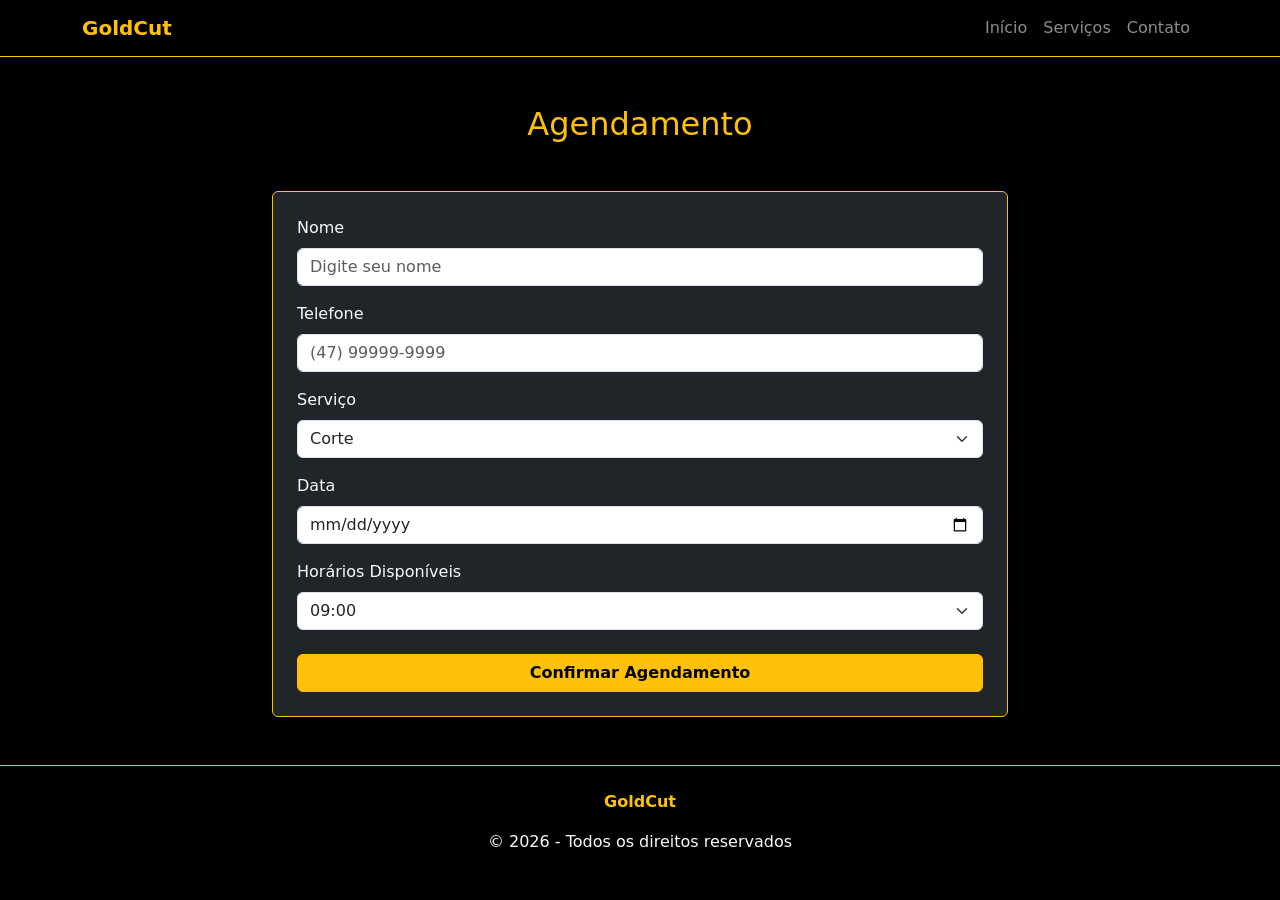
==== agendamento.html @ d3394a91 "fim" ====
<!DOCTYPE html>
<html lang="pt-br">

<head>
    <meta charset="UTF-8">
    <meta name="viewport" content="width=device-width, initial-scale=1.0">

    <!-- Bootstrap -->
    <link href="https://cdn.jsdelivr.net/npm/bootstrap@5.3.8/dist/css/bootstrap.min.css" rel="stylesheet">

    <!-- CSS externo -->
    <link rel="stylesheet" href="style.css">

    <title>Agendamento - GoldCut</title>
</head>

<body class="bg-black text-light">

    <!-- NAVBAR -->
    <nav class="navbar navbar-expand-lg navbar-dark bg-black border-bottom border-warning">

        <div class="container">

            <a class="navbar-brand fw-bold text-warning" href="#">
                GoldCut
            </a>

            <button class="navbar-toggler" type="button" data-bs-toggle="collapse" data-bs-target="#menu">
                <span class="navbar-toggler-icon"></span>
            </button>

            <div class="collapse navbar-collapse" id="menu">

                <ul class="navbar-nav ms-auto">

                    <li class="nav-item">
                        <a class="nav-link" href="#">Início</a>
                    </li>

                    <li class="nav-item">
                        <a class="nav-link" href="#">Serviços</a>
                    </li>

                    <li class="nav-item">
                        <a class="nav-link" href="#">Contato</a>
                    </li>

                </ul>

            </div>

        </div>

    </nav>

    <!-- AGENDAMENTO -->
    <section id="agendamento" class="container py-5">

        <h2 class="text-center text-warning mb-5">
            Agendamento
        </h2>

        <div class="row justify-content-center">

            <div class="col-md-8">

                <form class="bg-dark p-4 rounded border border-warning">

                    <div class="mb-3">

                        <label class="form-label text-light">Nome</label>

                        <input type="text" class="form-control" placeholder="Digite seu nome">

                    </div>

                    <div class="mb-3">

                        <label class="form-label text-light">Telefone</label>

                        <input type="text" class="form-control" placeholder="(47) 99999-9999">

                    </div>

                    <div class="mb-3">

                        <label class="form-label text-light">Serviço</label>

                        <select class="form-select">

                            <option>Corte</option>
                            <option>Barba</option>
                            <option>Combo</option>

                        </select>

                    </div>

                    <div class="mb-3">

                        <label class="form-label text-light">Data</label>

                        <input type="date" class="form-control">

                    </div>

                    <div class="mb-4">

                        <label class="form-label text-light">Horários Disponíveis</label>

                        <select class="form-select">

                            <option>09:00</option>
                            <option>10:00</option>
                            <option>11:00</option>
                            <option>14:00</option>
                            <option>15:00</option>
                            <option>16:00</option>

                        </select>

                    </div>

                    <button class="btn btn-warning w-100 fw-bold">
                        Confirmar Agendamento
                    </button>

                </form>

            </div>

        </div>

    </section>

    <!-- FOOTER -->
    <footer class="text-center p-4 border-top border-warning">

        <p class="text-warning fw-bold">GoldCut</p>
        <p>© 2026 - Todos os direitos reservados</p>

    </footer>

    <script src="https://cdn.jsdelivr.net/npm/bootstrap@5.3.8/dist/js/bootstrap.bundle.min.js"></script>

</body>

</html>
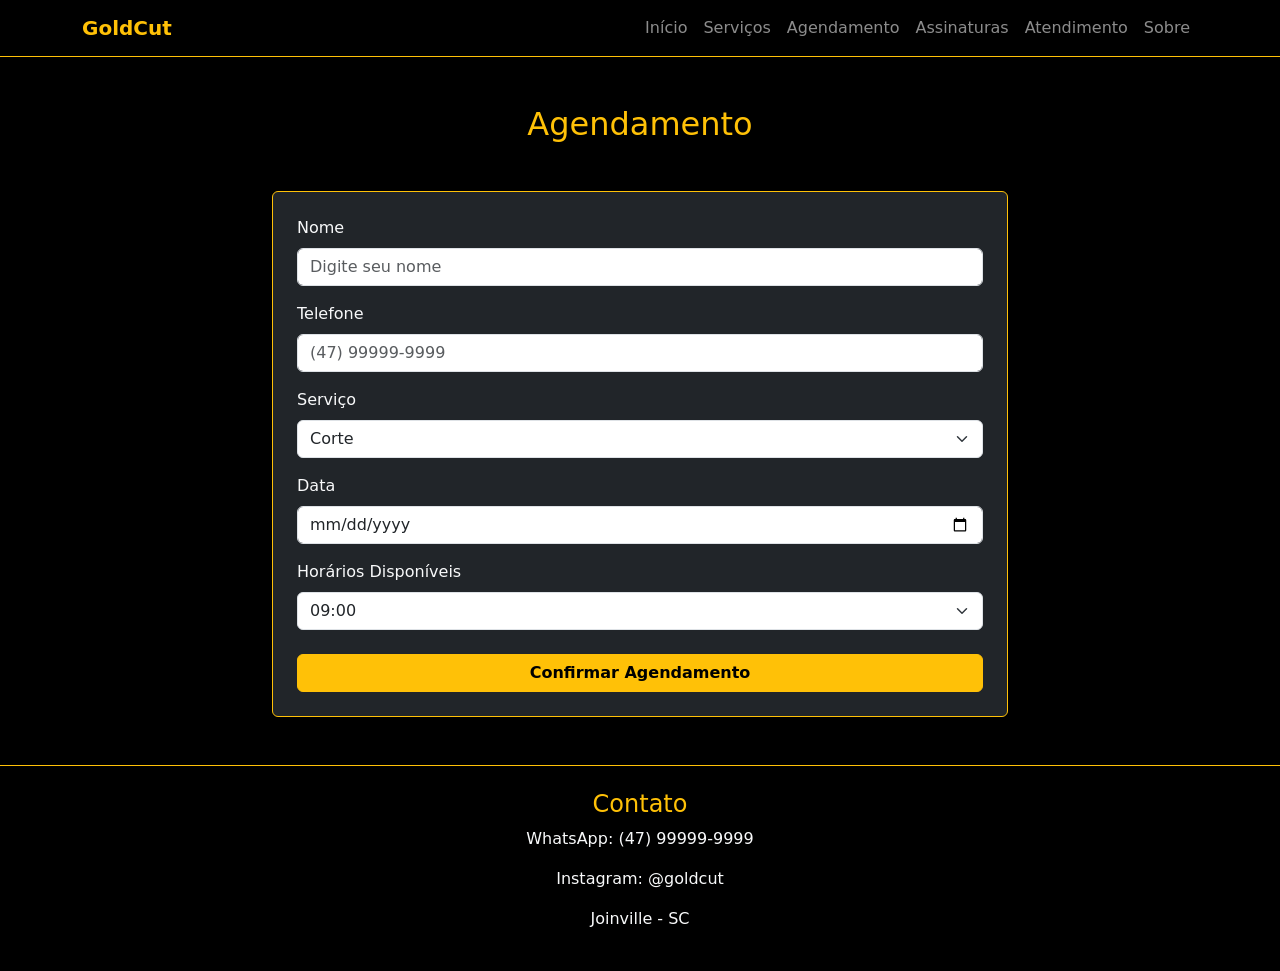
==== commit 33192860: "Finalizando a navegação entre as páginas" ====
--- a/agendamento.html
+++ b/agendamento.html
@@ -5,10 +5,8 @@
     <meta charset="UTF-8">
     <meta name="viewport" content="width=device-width, initial-scale=1.0">
 
-    <!-- Bootstrap -->
     <link href="https://cdn.jsdelivr.net/npm/bootstrap@5.3.8/dist/css/bootstrap.min.css" rel="stylesheet">
 
-    <!-- CSS externo -->
     <link rel="stylesheet" href="style.css">
 
     <title>Agendamento - GoldCut</title>
@@ -16,7 +14,6 @@
 
 <body class="bg-black text-light">
 
-    <!-- NAVBAR -->
     <nav class="navbar navbar-expand-lg navbar-dark bg-black border-bottom border-warning">
 
         <div class="container">
@@ -26,7 +23,9 @@
             </a>
 
             <button class="navbar-toggler" type="button" data-bs-toggle="collapse" data-bs-target="#menu">
+
                 <span class="navbar-toggler-icon"></span>
+
             </button>
 
             <div class="collapse navbar-collapse" id="menu">
@@ -34,15 +33,27 @@
                 <ul class="navbar-nav ms-auto">
 
                     <li class="nav-item">
-                        <a class="nav-link" href="#">Início</a>
+                        <a class="nav-link" href="./index.html">Início</a>
                     </li>
 
                     <li class="nav-item">
-                        <a class="nav-link" href="#">Serviços</a>
+                        <a class="nav-link" href="./servicos.html">Serviços</a>
                     </li>
 
                     <li class="nav-item">
-                        <a class="nav-link" href="#">Contato</a>
+                        <a class="nav-link" href="agendamento.html">Agendamento</a>
+                    </li>
+
+                    <li class="nav-item">
+                        <a class="nav-link" href="./assinatura.html">Assinaturas</a>
+                    </li>
+
+                    <li class="nav-item">
+                        <a class="nav-link" href="./atendimento.html">Atendimento</a>
+                    </li>
+
+                    <li class="nav-item">
+                        <a class="nav-link" href="./sobre.html">Sobre</a>
                     </li>
 
                 </ul>
@@ -53,8 +64,7 @@
 
     </nav>
 
-    <!-- AGENDAMENTO -->
-    <section id="agendamento" class="container py-5">
+    <section class="container py-5">
 
         <h2 class="text-center text-warning mb-5">
             Agendamento
@@ -68,7 +78,9 @@
 
                     <div class="mb-3">
 
-                        <label class="form-label text-light">Nome</label>
+                        <label class="form-label text-light">
+                            Nome
+                        </label>
 
                         <input type="text" class="form-control" placeholder="Digite seu nome">
 
@@ -76,7 +88,9 @@
 
                     <div class="mb-3">
 
-                        <label class="form-label text-light">Telefone</label>
+                        <label class="form-label text-light">
+                            Telefone
+                        </label>
 
                         <input type="text" class="form-control" placeholder="(47) 99999-9999">
 
@@ -84,12 +98,16 @@
 
                     <div class="mb-3">
 
-                        <label class="form-label text-light">Serviço</label>
+                        <label class="form-label text-light">
+                            Serviço
+                        </label>
 
                         <select class="form-select">
 
                             <option>Corte</option>
+
                             <option>Barba</option>
+
                             <option>Combo</option>
 
                         </select>
@@ -98,7 +116,9 @@
 
                     <div class="mb-3">
 
-                        <label class="form-label text-light">Data</label>
+                        <label class="form-label text-light">
+                            Data
+                        </label>
 
                         <input type="date" class="form-control">
 
@@ -106,15 +126,22 @@
 
                     <div class="mb-4">
 
-                        <label class="form-label text-light">Horários Disponíveis</label>
+                        <label class="form-label text-light">
+                            Horários Disponíveis
+                        </label>
 
                         <select class="form-select">
 
                             <option>09:00</option>
+
                             <option>10:00</option>
+
                             <option>11:00</option>
+
                             <option>14:00</option>
+
                             <option>15:00</option>
+
                             <option>16:00</option>
 
                         </select>
@@ -122,7 +149,9 @@
                     </div>
 
                     <button class="btn btn-warning w-100 fw-bold">
+
                         Confirmar Agendamento
+
                     </button>
 
                 </form>
@@ -133,11 +162,17 @@
 
     </section>
 
-    <!-- FOOTER -->
     <footer class="text-center p-4 border-top border-warning">
 
-        <p class="text-warning fw-bold">GoldCut</p>
-        <p>© 2026 - Todos os direitos reservados</p>
+        <h4 class="text-warning">
+            Contato
+        </h4>
+
+        <p>WhatsApp: (47) 99999-9999</p>
+
+        <p>Instagram: @goldcut</p>
+
+        <p>Joinville - SC</p>
 
     </footer>
 
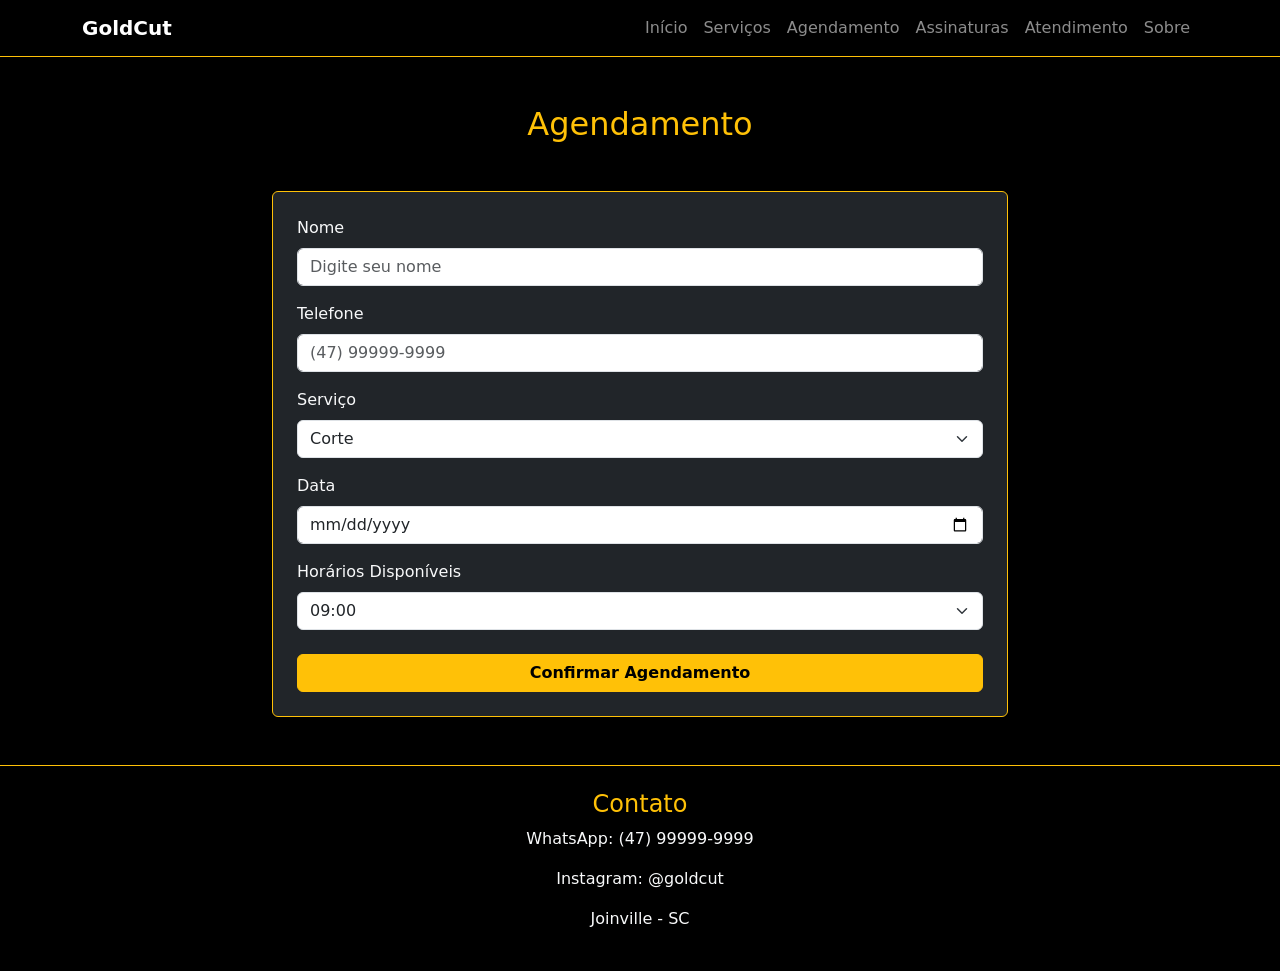
==== commit e02ee53a: "finalizando" ====
--- a/agendamento.html
+++ b/agendamento.html
@@ -18,7 +18,7 @@
 
         <div class="container">
 
-            <a class="navbar-brand fw-bold text-warning" href="#">
+             <a class="navbar-brand fw-bold" href="./index.html">
                 GoldCut
             </a>
 
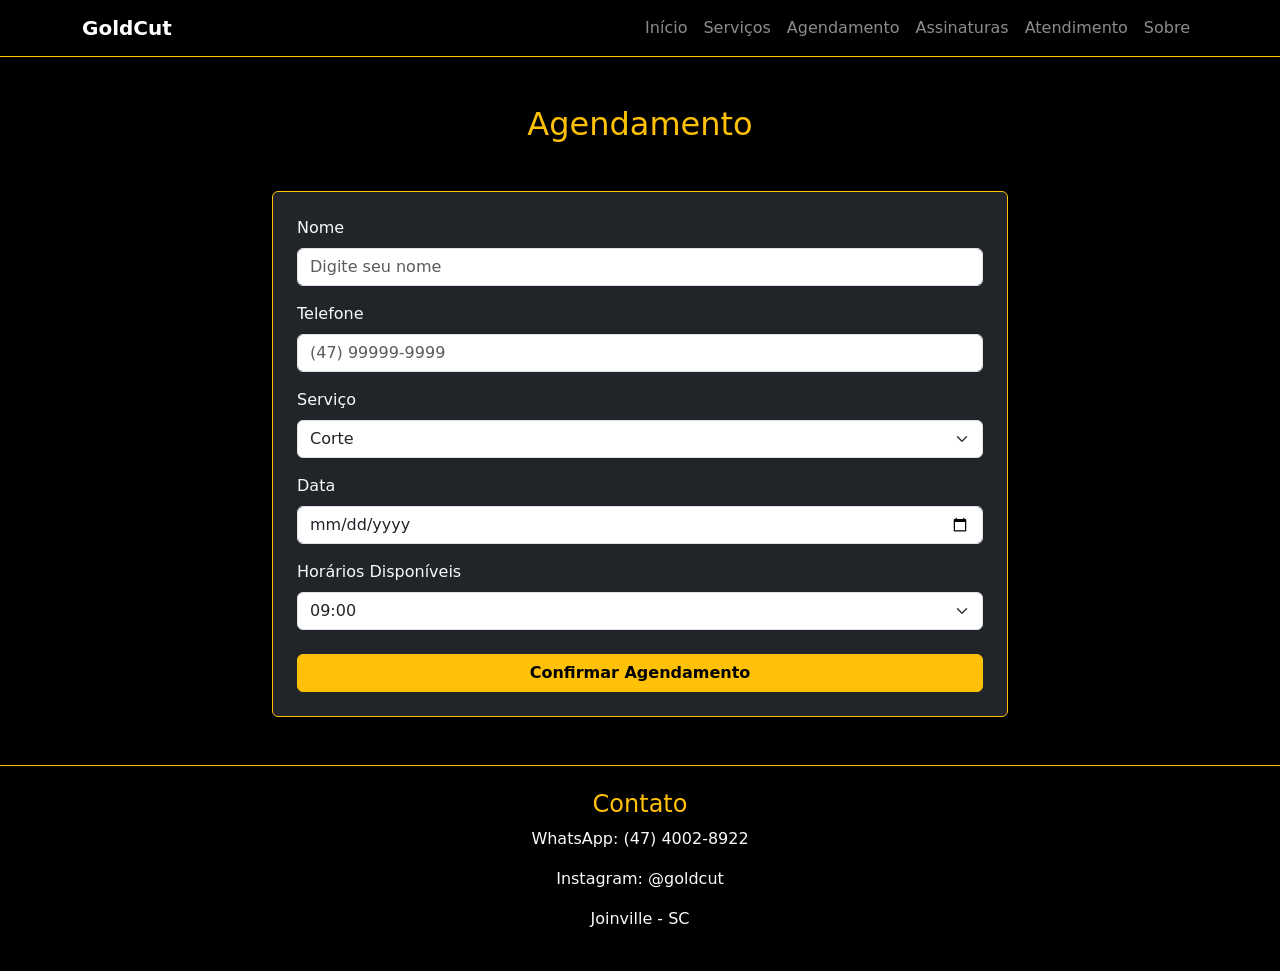
==== commit 790b9e35: "comit" ====
--- a/agendamento.html
+++ b/agendamento.html
@@ -168,7 +168,7 @@
             Contato
         </h4>
 
-        <p>WhatsApp: (47) 99999-9999</p>
+        <p>WhatsApp: (47) 4002-8922</p>
 
         <p>Instagram: @goldcut</p>
 
